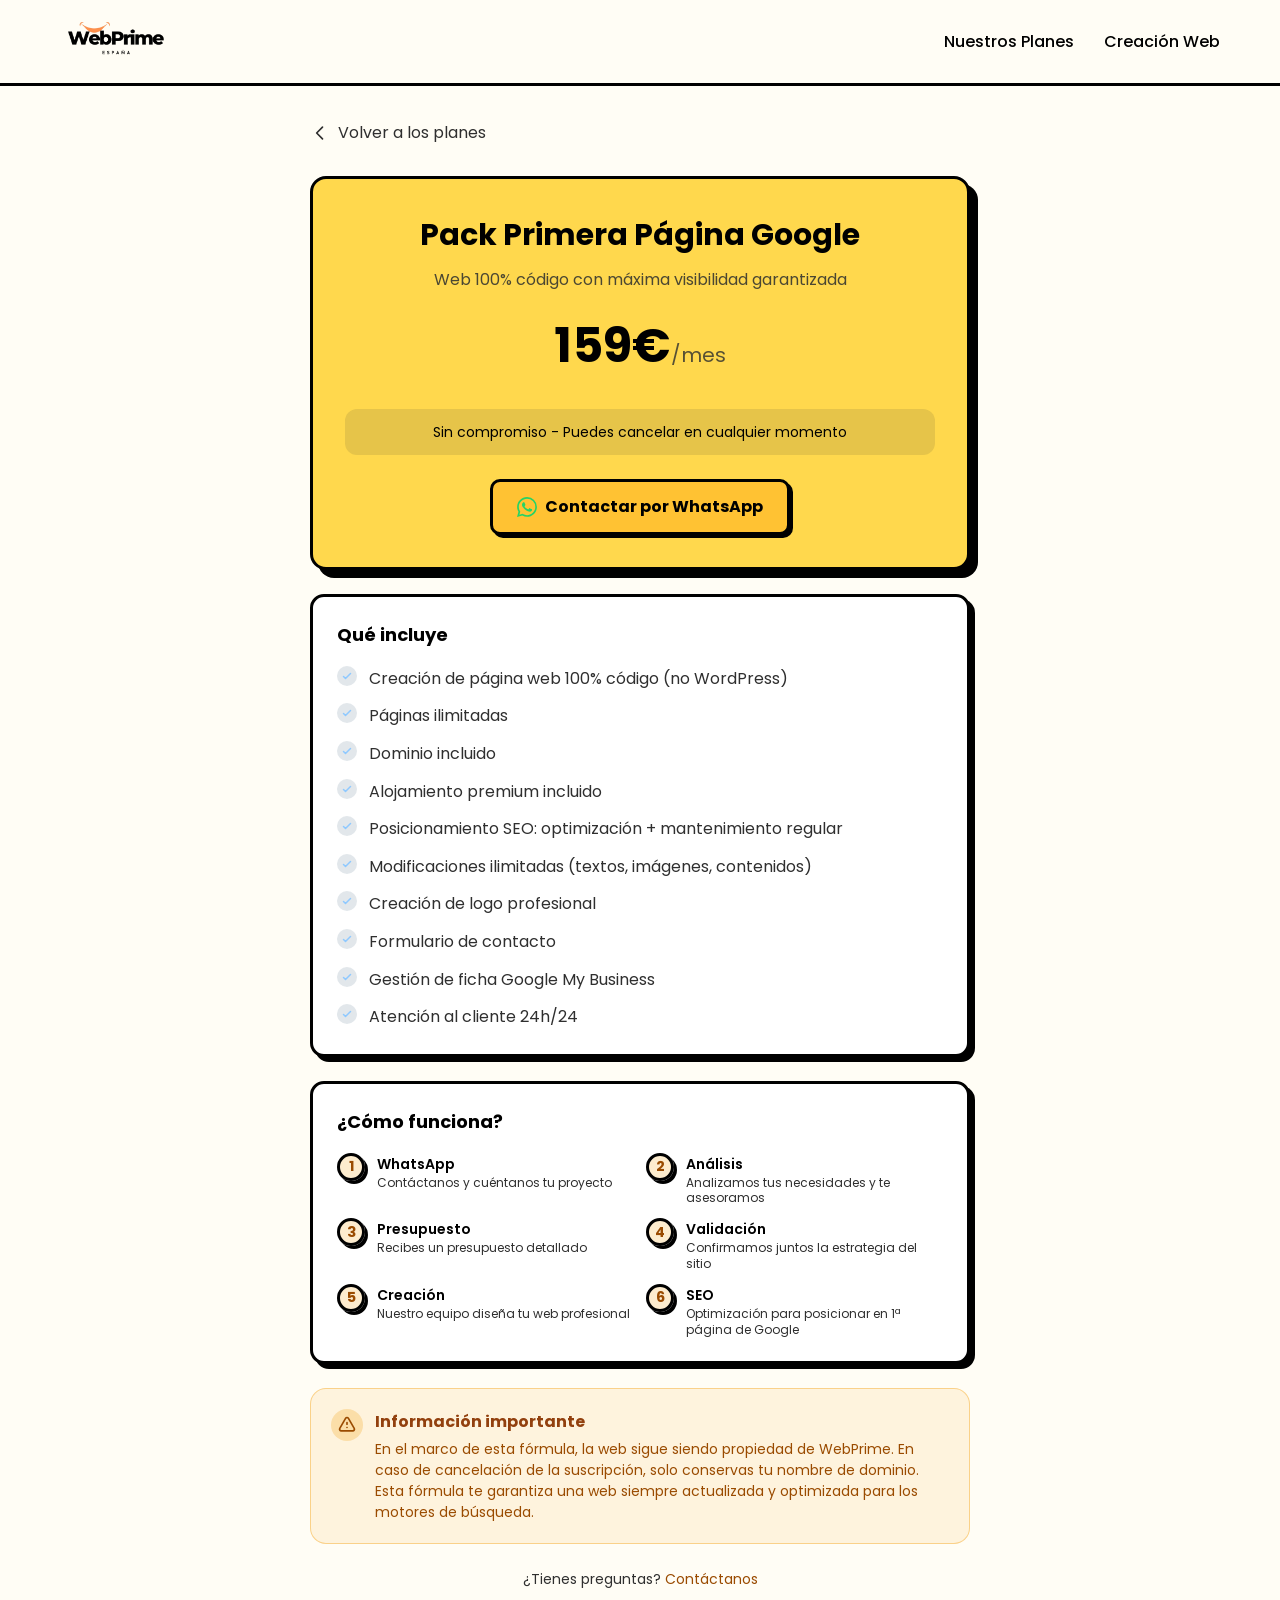
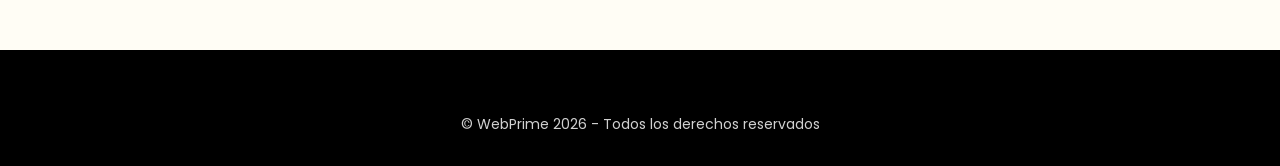
==== ofertas/pack-google.html @ 6ab96125 "Refonte neo-brutaliste et recentrage sur l'offre web Style - Palette neo-brutaliste : bordures noire" ====
<!DOCTYPE html>
<html lang="es">
<head>
    <meta charset="UTF-8">
    <meta name="viewport" content="width=device-width, initial-scale=1.0">
    <title>Pack Primera Página Google Valencia - WebPrime</title>
    <meta name="description" content="Pack Primera Página Google: Web 100% código con máxima visibilidad garantizada en Valencia. 159€/mes sin compromiso. Posicionamiento SEO profesional.">
    <link rel="canonical" href="https://webprime-espana.es/ofertas/pack-google.html"/>
    <meta name="robots" content="index, follow">
    <link rel="icon" type="image/x-icon" href="../favicon.ico">
    <link rel="stylesheet" href="../style.css">
    <link rel="preconnect" href="https://fonts.googleapis.com">
    <link rel="preconnect" href="https://fonts.gstatic.com" crossorigin>
    <link href="https://fonts.googleapis.com/css2?family=Poppins:wght@300;400;500;600;700&display=swap" rel="stylesheet">
    <style>
        .offer-detail-page { padding: 120px 0 60px; }
        .back-link { display: inline-flex; align-items: center; gap: 8px; color: var(--text-body); margin-bottom: 30px; transition: color 0.3s; }
        .back-link:hover { color: var(--orange-ink); }
        .back-link svg { width: 20px; height: 20px; }

        .offer-header-detail { background: var(--pop-yellow); border: 3px solid var(--ink); border-radius: 16px; box-shadow: var(--shadow-lg); padding: 32px; margin-bottom: 24px; text-align: center; }
        .offer-header-detail h1 { font-size: 30px; font-weight: 700; color: var(--on-accent); margin-bottom: 8px; }
        .offer-header-detail .description { color: rgba(15,23,42,0.75); font-size: 16px; margin-bottom: 16px; }
        .offer-header-detail .price { font-size: 48px; font-weight: 700; color: var(--on-accent); margin-bottom: 24px; }
        .offer-header-detail .price span { font-size: 20px; font-weight: 400; color: rgba(15,23,42,0.70); }
        .offer-header-detail .note { background: rgba(15,23,42,0.10); border-radius: 12px; padding: 12px; font-size: 14px; color: var(--on-accent); margin-bottom: 24px; }
        .offer-header-detail .btn-cta { background: var(--primary-orange); color: var(--ink); padding: 12px 24px; border: 3px solid var(--ink); border-radius: 10px; box-shadow: var(--shadow-sm); font-weight: 700; font-size: 16px; display: inline-block; transition: all 0.3s; }
        .offer-header-detail .btn-cta:hover { background: var(--orange-press); transform: translate(2px, 2px); box-shadow: 0 0 0 var(--ink); }

        .features-card { background: var(--bg-card); border: 3px solid var(--border); border-radius: 14px; padding: 24px; margin-bottom: 24px; box-shadow: var(--shadow-md); }
        .features-card h2 { color: var(--text-title); font-size: 18px; font-weight: 700; margin-bottom: 16px; }
        .features-list { list-style: none; display: flex; flex-direction: column; gap: 12px; }
        .features-list li { display: flex; align-items: flex-start; gap: 12px; color: var(--text-body); }
        .features-list li .check-icon { width: 20px; height: 20px; background: rgba(16, 58, 92, 0.12); border-radius: 50%; display: flex; align-items: center; justify-content: center; flex-shrink: 0; }
        .features-list li .check-icon svg { width: 12px; height: 12px; color: var(--blue); }

        .how-it-works { background: var(--bg-card); border: 3px solid var(--border); border-radius: 14px; padding: 24px; margin-bottom: 24px; box-shadow: var(--shadow-md); }
        .how-it-works h3 { color: var(--text-title); font-size: 18px; font-weight: 700; margin-bottom: 16px; }
        .steps-grid { display: grid; grid-template-columns: repeat(2, 1fr); gap: 12px; }
        .step-item { display: flex; align-items: flex-start; gap: 12px; }
        .step-number { width: 28px; height: 28px; background: rgba(245, 158, 11, 0.20); color: var(--orange-ink); border-radius: 50%; display: flex; align-items: center; justify-content: center; font-weight: 700; font-size: 14px; flex-shrink: 0; }
        .step-item h4 { color: var(--text-title); font-size: 14px; font-weight: 600; margin-bottom: 0; }
        .step-item p { color: var(--text-body); font-size: 12px; line-height: 1.3; }

        .info-box { background: rgba(245, 158, 11, 0.10); border: 1px solid rgba(245, 158, 11, 0.40); border-radius: 16px; padding: 20px; margin-bottom: 24px; }
        .info-box-content { display: flex; align-items: flex-start; gap: 12px; }
        .info-box-icon { width: 32px; height: 32px; background: rgba(245, 158, 11, 0.25); border-radius: 50%; display: flex; align-items: center; justify-content: center; flex-shrink: 0; }
        .info-box-icon svg { width: 20px; height: 20px; color: var(--orange-ink); }
        .info-box h4 { color: #92400e; font-size: 16px; font-weight: 700; margin-bottom: 4px; }
        .info-box p { color: var(--orange-ink); font-size: 14px; line-height: 1.5; }

        .contact-box { text-align: center; color: var(--text-body); font-size: 14px; }
        .contact-box a { color: var(--orange-ink); }

        @media (max-width: 500px) { .steps-grid { grid-template-columns: 1fr; } }
    </style>
</head>
<body>
    <header class="header">
        <div class="container">
            <a href="https://webprime-espana.es" class="logo">
                <img src="../sitio_web.png" alt="WebPrime España">
            </a>
            <button class="menu-toggle" aria-label="Menu" id="menuToggle">
                <span></span>
                <span></span>
                <span></span>
            </button>
            <nav class="nav" id="nav">
                <ul>
                    <li><a href="https://webprime-espana.es#ofertas">Nuestros Planes</a></li>
                    <li><a href="https://webprime-espana.es#creacion-web">Creación Web</a></li>
                </ul>
            </nav>
        </div>
    </header>

    <section class="offer-detail-page">
        <div class="container" style="max-width: 700px;">
            <a href="https://webprime-espana.es#ofertas" class="back-link">
                <svg xmlns="http://www.w3.org/2000/svg" fill="none" viewBox="0 0 24 24" stroke="currentColor"><path stroke-linecap="round" stroke-linejoin="round" stroke-width="2" d="M15 19l-7-7 7-7"/></svg>
                Volver a los planes
            </a>

            <div class="offer-header-detail">
                <h1>Pack Primera Página Google</h1>
                <p class="description">Web 100% código con máxima visibilidad garantizada</p>
                <div class="price">159€<span>/mes</span></div>
                <p class="note">Sin compromiso - Puedes cancelar en cualquier momento</p>
                <a href="https://wa.me/message/7FJ5FBRG7OJSB1" target="_blank" class="btn-cta" style="display: inline-flex; align-items: center; gap: 8px;">
                    <svg xmlns="http://www.w3.org/2000/svg" width="20" height="20" viewBox="0 0 24 24" fill="#25D366"><path d="M17.472 14.382c-.297-.149-1.758-.867-2.03-.967-.273-.099-.471-.148-.67.15-.197.297-.767.966-.94 1.164-.173.199-.347.223-.644.075-.297-.15-1.255-.463-2.39-1.475-.883-.788-1.48-1.761-1.653-2.059-.173-.297-.018-.458.13-.606.134-.133.298-.347.446-.52.149-.174.198-.298.298-.497.099-.198.05-.371-.025-.52-.075-.149-.669-1.612-.916-2.207-.242-.579-.487-.5-.669-.51-.173-.008-.371-.01-.57-.01-.198 0-.52.074-.792.372-.272.297-1.04 1.016-1.04 2.479 0 1.462 1.065 2.875 1.213 3.074.149.198 2.096 3.2 5.077 4.487.709.306 1.262.489 1.694.625.712.227 1.36.195 1.871.118.571-.085 1.758-.719 2.006-1.413.248-.694.248-1.289.173-1.413-.074-.124-.272-.198-.57-.347m-5.421 7.403h-.004a9.87 9.87 0 01-5.031-1.378l-.361-.214-3.741.982.998-3.648-.235-.374a9.86 9.86 0 01-1.51-5.26c.001-5.45 4.436-9.884 9.888-9.884 2.64 0 5.122 1.03 6.988 2.898a9.825 9.825 0 012.893 6.994c-.003 5.45-4.437 9.884-9.885 9.884m8.413-18.297A11.815 11.815 0 0012.05 0C5.495 0 .16 5.335.157 11.892c0 2.096.547 4.142 1.588 5.945L.057 24l6.305-1.654a11.882 11.882 0 005.683 1.448h.005c6.554 0 11.89-5.335 11.893-11.893a11.821 11.821 0 00-3.48-8.413z"/></svg>
                    Contactar por WhatsApp
                </a>
            </div>

            <div class="features-card">
                <h2>Qué incluye</h2>
                <ul class="features-list">
                    <li><span class="check-icon"><svg xmlns="http://www.w3.org/2000/svg" fill="none" viewBox="0 0 24 24" stroke="currentColor"><path stroke-linecap="round" stroke-linejoin="round" stroke-width="3" d="M5 13l4 4L19 7"/></svg></span>Creación de página web 100% código (no WordPress)</li>
                    <li><span class="check-icon"><svg xmlns="http://www.w3.org/2000/svg" fill="none" viewBox="0 0 24 24" stroke="currentColor"><path stroke-linecap="round" stroke-linejoin="round" stroke-width="3" d="M5 13l4 4L19 7"/></svg></span>Páginas ilimitadas</li>
                    <li><span class="check-icon"><svg xmlns="http://www.w3.org/2000/svg" fill="none" viewBox="0 0 24 24" stroke="currentColor"><path stroke-linecap="round" stroke-linejoin="round" stroke-width="3" d="M5 13l4 4L19 7"/></svg></span>Dominio incluido</li>
                    <li><span class="check-icon"><svg xmlns="http://www.w3.org/2000/svg" fill="none" viewBox="0 0 24 24" stroke="currentColor"><path stroke-linecap="round" stroke-linejoin="round" stroke-width="3" d="M5 13l4 4L19 7"/></svg></span>Alojamiento premium incluido</li>
                    <li><span class="check-icon"><svg xmlns="http://www.w3.org/2000/svg" fill="none" viewBox="0 0 24 24" stroke="currentColor"><path stroke-linecap="round" stroke-linejoin="round" stroke-width="3" d="M5 13l4 4L19 7"/></svg></span>Posicionamiento SEO: optimización + mantenimiento regular</li>
                    <li><span class="check-icon"><svg xmlns="http://www.w3.org/2000/svg" fill="none" viewBox="0 0 24 24" stroke="currentColor"><path stroke-linecap="round" stroke-linejoin="round" stroke-width="3" d="M5 13l4 4L19 7"/></svg></span>Modificaciones ilimitadas (textos, imágenes, contenidos)</li>
                    <li><span class="check-icon"><svg xmlns="http://www.w3.org/2000/svg" fill="none" viewBox="0 0 24 24" stroke="currentColor"><path stroke-linecap="round" stroke-linejoin="round" stroke-width="3" d="M5 13l4 4L19 7"/></svg></span>Creación de logo profesional</li>
                    <li><span class="check-icon"><svg xmlns="http://www.w3.org/2000/svg" fill="none" viewBox="0 0 24 24" stroke="currentColor"><path stroke-linecap="round" stroke-linejoin="round" stroke-width="3" d="M5 13l4 4L19 7"/></svg></span>Formulario de contacto</li>
                    <li><span class="check-icon"><svg xmlns="http://www.w3.org/2000/svg" fill="none" viewBox="0 0 24 24" stroke="currentColor"><path stroke-linecap="round" stroke-linejoin="round" stroke-width="3" d="M5 13l4 4L19 7"/></svg></span>Gestión de ficha Google My Business</li>
                    <li><span class="check-icon"><svg xmlns="http://www.w3.org/2000/svg" fill="none" viewBox="0 0 24 24" stroke="currentColor"><path stroke-linecap="round" stroke-linejoin="round" stroke-width="3" d="M5 13l4 4L19 7"/></svg></span>Atención al cliente 24h/24</li>
                </ul>
            </div>

            <div class="how-it-works">
                <h3>¿Cómo funciona?</h3>
                <div class="steps-grid">
                    <div class="step-item">
                        <div class="step-number">1</div>
                        <div>
                            <h4>WhatsApp</h4>
                            <p>Contáctanos y cuéntanos tu proyecto</p>
                        </div>
                    </div>
                    <div class="step-item">
                        <div class="step-number">2</div>
                        <div>
                            <h4>Análisis</h4>
                            <p>Analizamos tus necesidades y te asesoramos</p>
                        </div>
                    </div>
                    <div class="step-item">
                        <div class="step-number">3</div>
                        <div>
                            <h4>Presupuesto</h4>
                            <p>Recibes un presupuesto detallado</p>
                        </div>
                    </div>
                    <div class="step-item">
                        <div class="step-number">4</div>
                        <div>
                            <h4>Validación</h4>
                            <p>Confirmamos juntos la estrategia del sitio</p>
                        </div>
                    </div>
                    <div class="step-item">
                        <div class="step-number">5</div>
                        <div>
                            <h4>Creación</h4>
                            <p>Nuestro equipo diseña tu web profesional</p>
                        </div>
                    </div>
                    <div class="step-item">
                        <div class="step-number">6</div>
                        <div>
                            <h4>SEO</h4>
                            <p>Optimización para posicionar en 1ª página de Google</p>
                        </div>
                    </div>
                </div>
            </div>

            <div class="info-box">
                <div class="info-box-content">
                    <div class="info-box-icon">
                        <svg xmlns="http://www.w3.org/2000/svg" fill="none" viewBox="0 0 24 24" stroke="currentColor"><path stroke-linecap="round" stroke-linejoin="round" stroke-width="2" d="M12 9v2m0 4h.01m-6.938 4h13.856c1.54 0 2.502-1.667 1.732-3L13.732 4c-.77-1.333-2.694-1.333-3.464 0L3.34 16c-.77 1.333.192 3 1.732 3z"/></svg>
                    </div>
                    <div>
                        <h4>Información importante</h4>
                        <p>En el marco de esta fórmula, la web sigue siendo propiedad de WebPrime. En caso de cancelación de la suscripción, solo conservas tu nombre de dominio. Esta fórmula te garantiza una web siempre actualizada y optimizada para los motores de búsqueda.</p>
                    </div>
                </div>
            </div>

            <p class="contact-box">¿Tienes preguntas? <a href="mailto:contact@webprime.fr">Contáctanos</a></p>
        </div>
    </section>

    <footer class="footer">
        <div class="container">
            <div class="footer-bottom" style="border-top: none; padding-top: 0;">
                <p>&copy; WebPrime 2026 - Todos los derechos reservados</p>
            </div>
        </div>
    </footer>

    <script>
        document.addEventListener('DOMContentLoaded', function() {
            const menuToggle = document.getElementById('menuToggle');
            const nav = document.getElementById('nav');
            menuToggle.addEventListener('click', function() {
                menuToggle.classList.toggle('active');
                nav.classList.toggle('active');
            });
        });
    </script>
    <nav class="bottom-nav" aria-label="Navegación rápida">
        <a href="https://webprime-espana.es">
            <svg xmlns="http://www.w3.org/2000/svg" viewBox="0 0 24 24" fill="none" stroke="currentColor" stroke-width="2" stroke-linecap="round" stroke-linejoin="round" aria-hidden="true"><path d="M3 9l9-7 9 7v11a2 2 0 0 1-2 2H5a2 2 0 0 1-2-2z"/><polyline points="9 22 9 12 15 12 15 22"/></svg>
            <span>Inicio</span>
        </a>
        <a href="https://webprime-espana.es#ofertas" class="active">
            <svg xmlns="http://www.w3.org/2000/svg" viewBox="0 0 24 24" fill="none" stroke="currentColor" stroke-width="2" stroke-linecap="round" stroke-linejoin="round" aria-hidden="true"><rect x="3" y="3" width="7" height="7" rx="1.5"/><rect x="14" y="3" width="7" height="7" rx="1.5"/><rect x="3" y="14" width="7" height="7" rx="1.5"/><rect x="14" y="14" width="7" height="7" rx="1.5"/></svg>
            <span>Planes</span>
        </a>
        <a href="https://webprime-espana.es#creacion-web">
            <svg xmlns="http://www.w3.org/2000/svg" viewBox="0 0 24 24" fill="none" stroke="currentColor" stroke-width="2" stroke-linecap="round" stroke-linejoin="round" aria-hidden="true"><polyline points="16 18 22 12 16 6"/><polyline points="8 6 2 12 8 18"/></svg>
            <span>Cómo va</span>
        </a>
        <a href="https://wa.me/message/7FJ5FBRG7OJSB1" target="_blank" rel="noopener" class="bnav-wa">
            <svg xmlns="http://www.w3.org/2000/svg" viewBox="0 0 24 24" fill="currentColor" aria-hidden="true"><path d="M17.472 14.382c-.297-.149-1.758-.867-2.03-.967-.273-.099-.471-.148-.67.15-.197.297-.767.966-.94 1.164-.173.199-.347.223-.644.075-.297-.15-1.255-.463-2.39-1.475-.883-.788-1.48-1.761-1.653-2.059-.173-.297-.018-.458.13-.606.134-.133.298-.347.446-.52.149-.174.198-.298.298-.497.099-.198.05-.371-.025-.52-.075-.149-.669-1.612-.916-2.207-.242-.579-.487-.5-.669-.51-.173-.008-.371-.01-.57-.01-.198 0-.52.074-.792.372-.272.297-1.04 1.016-1.04 2.479 0 1.462 1.065 2.875 1.213 3.074.149.198 2.096 3.2 5.077 4.487.709.306 1.262.489 1.694.625.712.227 1.36.195 1.871.118.571-.085 1.758-.719 2.006-1.413.248-.694.248-1.289.173-1.413-.074-.124-.272-.198-.57-.347m-5.421 7.403h-.004a9.87 9.87 0 01-5.031-1.378l-.361-.214-3.741.982.998-3.648-.235-.374a9.86 9.86 0 01-1.51-5.26c.001-5.45 4.436-9.884 9.888-9.884 2.64 0 5.122 1.03 6.988 2.898a9.825 9.825 0 012.893 6.994c-.003 5.45-4.437 9.884-9.885 9.884m8.413-18.297A11.815 11.815 0 0012.05 0C5.495 0 .16 5.335.157 11.892c0 2.096.547 4.142 1.588 5.945L.057 24l6.305-1.654a11.882 11.882 0 005.683 1.448h.005c6.554 0 11.89-5.335 11.893-11.893a11.821 11.821 0 00-3.48-8.413z"/></svg>
            <span>WhatsApp</span>
        </a>
    </nav>
</body>
</html>
---- style.css ----
*, *::before, *::after {
    margin: 0;
    padding: 0;
    box-sizing: border-box;
}

:root {
    --ink: #000000;

    --primary-orange: #ffc233;
    --orange-press: #f0ad00;
    --orange-ink: #9a4b00;

    --pop-yellow: #ffd84d;
    --pop-blue: #8fc9ff;
    --pop-green: #86e39b;
    --pop-lilac: #c9b6ff;
    --pop-red: #ff9d9d;

    --blue: #8fc9ff;
    --blue-soft: #86e39b;
    --blue-deep: #c9b6ff;
    --blue-wash: #fff3d0;

    --bg-page: #fffdf5;
    --bg-alt: #fff3d0;
    --bg-card: #ffffff;
    --bg-card-hover: #fffbea;

    --text-title: #000000;
    --text-body: #2f2f2f;
    --text-strong: #111111;
    --on-accent: #000000;
    --on-blue: #000000;

    --border: #000000;
    --border-color: #000000;
    --alert-red: #e11d48;

    --shadow-sm: 3px 3px 0 var(--ink);
    --shadow-md: 5px 5px 0 var(--ink);
    --shadow-lg: 8px 8px 0 var(--ink);
    --shadow-press: 2px 2px 0 var(--ink);
}

html {
    scroll-behavior: smooth;
}

body {
    font-family: 'Poppins', sans-serif;
    font-size: 16px;
    line-height: 1.6;
    color: var(--text-body);
    background-color: var(--bg-page);
}

a {
    color: var(--orange-ink);
    text-decoration: none;
    transition: color 0.3s ease;
}

a:hover {
    color: #92400e;
}

.container {
    max-width: 1200px;
    margin: 0 auto;
    padding: 0 20px;
}

.highlight {
    color: var(--ink);
    background: var(--primary-orange);
    box-shadow: 0 0 0 3px var(--primary-orange);
    border-radius: 2px;
    box-decoration-break: clone;
    -webkit-box-decoration-break: clone;
}

.header {
    background: var(--bg-page);
    padding: 15px 0;
    position: fixed;
    top: 0;
    left: 0;
    right: 0;
    z-index: 1000;
    border-bottom: 3px solid var(--ink);
}

.header .container {
    display: flex;
    justify-content: space-between;
    align-items: center;
}

.logo img {
    height: 45px;
    width: auto;
}

.nav ul {
    display: flex;
    list-style: none;
    gap: 30px;
}

.nav a {
    color: var(--text-title);
    font-weight: 500;
    padding: 10px 0;
    position: relative;
}

.nav a::after {
    content: '';
    position: absolute;
    bottom: 0;
    left: 0;
    width: 0;
    height: 2px;
    background: var(--primary-orange);
    transition: width 0.3s ease;
}

.nav a:hover::after {
    width: 100%;
}

.nav a:hover {
    color: var(--orange-ink);
}

.nav-dropdown {
    position: relative;
}

.nav-dropdown > a::after {
    content: '';
    position: static;
    display: inline-block;
    width: 5px;
    height: 5px;
    border-right: 2px solid currentColor;
    border-bottom: 2px solid currentColor;
    transform: rotate(45deg) translateY(-2px);
    margin-left: 10px;
    transition: transform 0.3s ease;
    vertical-align: middle;
    background: none;
}

.nav-dropdown:hover > a::after {
    transform: rotate(-135deg) translateY(2px);
    width: 5px;
}

.nav ul.dropdown-menu {
    display: block;
    gap: 0;
}

.dropdown-menu {
    position: absolute;
    top: 100%;
    left: 50%;
    transform: translateX(-50%);
    background: var(--bg-card);
    border: 3px solid var(--border);
    border-radius: 10px;
    padding: 10px 0;
    min-width: 180px;
    opacity: 0;
    visibility: hidden;
    transition: all 0.3s ease;
    box-shadow: var(--shadow-lg);
    z-index: 1001;
}

.nav-dropdown:hover .dropdown-menu {
    opacity: 1;
    visibility: visible;
}

.dropdown-menu li {
    list-style: none;
}

.dropdown-menu a {
    display: block;
    padding: 10px 20px;
    color: var(--text-strong);
    font-weight: 500;
    white-space: nowrap;
    transition: all 0.3s ease;
}

.dropdown-menu a::after {
    display: none;
}

.dropdown-menu a:hover {
    background: var(--bg-card-hover);
    color: var(--orange-ink);
}

.menu-toggle {
    display: none;
    flex-direction: column;
    align-items: center;
    justify-content: center;
    gap: 5px;
    width: 48px;
    height: 48px;
    background: var(--primary-orange);
    border: 3px solid var(--ink);
    border-radius: 12px;
    box-shadow: var(--shadow-sm);
    cursor: pointer;
    padding: 0;
    transition: transform 0.12s ease, box-shadow 0.12s ease;
}

.menu-toggle:active {
    transform: translate(3px, 3px);
    box-shadow: 0 0 0 var(--ink);
}

.menu-toggle span {
    width: 22px;
    height: 3px;
    background: var(--ink);
    border-radius: 2px;
    transition: all 0.3s ease;
}

.hero {
    background-color: var(--bg-alt);
    background-image: radial-gradient(rgba(0, 0, 0, 0.15) 1.5px, transparent 1.5px);
    background-size: 24px 24px;
    color: var(--text-title);
    padding: 150px 0 80px;
    text-align: center;
    position: relative;
    overflow: hidden;
    border-bottom: 3px solid var(--ink);
}

.hero .container {
    position: relative;
    z-index: 10;
}

@keyframes fadeSlideUp {
    0% {
        opacity: 0;
        transform: translateY(30px);
    }
    100% {
        opacity: 1;
        transform: translateY(0);
    }
}

@keyframes blink {
    50% { border-color: transparent; }
}

.hero-welcome {
    display: inline-block;
    font-size: 15px;
    font-weight: 700;
    letter-spacing: 0.04em;
    text-transform: uppercase;
    color: var(--ink);
    background: var(--bg-card);
    border: 3px solid var(--ink);
    border-radius: 999px;
    box-shadow: var(--shadow-sm);
    padding: 7px 18px;
    margin-bottom: 26px;
}

.hero h1 {
    font-size: 52px;
    font-weight: 700;
    line-height: 1.14;
    letter-spacing: -0.02em;
    margin-bottom: 20px;
    color: var(--text-title);
    opacity: 0;
    animation: fadeSlideUp 0.8s ease forwards;
    animation-delay: 0.5s;
}

.hero-subtitle {
    font-size: 20px;
    color: var(--text-body);
    margin-bottom: 40px;
    opacity: 0;
    animation: fadeSlideUp 0.8s ease forwards;
    animation-delay: 0.8s;
}

.hero-highlight-text {
    font-size: 20px;
    color: var(--text-title);
    margin-bottom: 30px;
    opacity: 0;
    animation: fadeSlideUp 0.8s ease forwards;
    animation-delay: 1.1s;
}

.hero-highlight-text strong {
    color: var(--ink);
    background: var(--pop-green);
    box-shadow: 0 0 0 3px var(--pop-green);
    border-radius: 2px;
    animation: none;
    animation-delay: 1.9s;
}

.btn {
    display: inline-block;
    padding: 15px 32px;
    border-radius: 10px;
    font-weight: 700;
    font-size: 16px;
    cursor: pointer;
    border: 3px solid var(--ink);
    box-shadow: var(--shadow-md);
    transition: transform 0.12s ease, box-shadow 0.12s ease, background-color 0.12s ease;
}

.btn:hover {
    transform: translate(2px, 2px);
    box-shadow: var(--shadow-sm);
}

.btn:active {
    transform: translate(4px, 4px);
    box-shadow: 0 0 0 var(--ink);
}

.btn-primary {
    background: var(--primary-orange);
    color: var(--on-accent);
}

.btn-primary:hover {
    background: var(--orange-press);
    color: var(--on-accent);
}

.offers-section {
    padding: 100px 0;
    background: var(--bg-page);
}

.section-subtitle {
    text-align: center;
    font-size: 18px;
    color: var(--text-body);
    margin-top: -40px;
    margin-bottom: 50px;
}

.offers-grid {
    display: grid;
    grid-template-columns: repeat(4, 1fr);
    align-items: stretch;
    gap: 26px;
    margin-bottom: 40px;
}

.offer-card {
    display: flex;
    flex-direction: column;
    background: var(--bg-card);
    border-radius: 14px;
    padding: 30px 26px;
    box-shadow: var(--shadow-md);
    transition: transform 0.14s ease, box-shadow 0.14s ease;
    position: relative;
    border: 3px solid var(--ink);
}

.offer-card:hover {
    transform: translate(-3px, -3px);
    box-shadow: 8px 8px 0 var(--ink);
}

.offer-popular {
    background: var(--bg-alt);
}

.offer-badge {
    position: absolute;
    top: -15px;
    left: 50%;
    transform: translateX(-50%) rotate(-2deg);
    background: var(--primary-orange);
    color: var(--on-accent);
    font-size: 11px;
    font-weight: 700;
    padding: 5px 15px;
    border: 3px solid var(--ink);
    border-radius: 999px;
    letter-spacing: 0.5px;
    white-space: nowrap;
}

.offer-icon {
    width: 56px;
    height: 56px;
    border: 3px solid var(--ink);
    border-radius: 12px;
    box-shadow: var(--shadow-sm);
    display: flex;
    align-items: center;
    justify-content: center;
    margin-bottom: 20px;
    color: var(--ink);
    flex-shrink: 0;
}

.offer-icon-amber {
    background: var(--pop-yellow);
}

.offer-icon-blue {
    background: var(--pop-blue);
}

.offer-icon-green {
    background: var(--pop-green);
}

.offer-icon-purple {
    background: var(--pop-lilac);
}

.offer-icon-gray {
    background: var(--pop-red);
}

.offer-title {
    font-size: 20px;
    font-weight: 700;
    color: var(--text-title);
    margin-bottom: 10px;
}

.offer-price {
    font-size: 32px;
    font-weight: 700;
    color: var(--text-title);
    margin-bottom: 5px;
}

.offer-period {
    font-size: 16px;
    font-weight: 400;
    color: var(--text-body);
}

.offer-description {
    font-size: 14px;
    color: var(--text-body);
    margin-bottom: 20px;
}

.offer-features {
    list-style: none;
    margin-bottom: 25px;
    flex-grow: 1;
}

.offer-features li {
    position: relative;
    padding-left: 20px;
    margin-bottom: 10px;
    font-size: 14px;
    color: var(--text-body);
}

.offer-features li::before {
    content: '';
    position: absolute;
    left: 0;
    top: 7px;
    width: 9px;
    height: 9px;
    background: var(--ink);
    border-radius: 2px;
}

.btn-offer {
    width: 100%;
    margin-top: auto;
    text-align: center;
    padding: 14px 20px;
    border: 3px solid var(--ink);
    border-radius: 10px;
    box-shadow: var(--shadow-sm);
    font-weight: 700;
    font-size: 15px;
    background: var(--primary-orange);
    color: var(--on-accent);
    transition: transform 0.12s ease, box-shadow 0.12s ease, background-color 0.12s ease;
}

.btn-amber,
.btn-blue,
.btn-green,
.btn-purple,
.btn-gray {
    background: var(--primary-orange);
    color: var(--on-accent);
}

.btn-amber:hover,
.btn-blue:hover,
.btn-green:hover,
.btn-purple:hover,
.btn-gray:hover {
    background: var(--orange-press);
    color: var(--on-accent);
    transform: translate(2px, 2px);
    box-shadow: 0 0 0 var(--ink);
}

.offers-contact {
    text-align: center;
    font-size: 15px;
    color: var(--text-body);
}

.offers-contact a {
    color: var(--orange-ink);
}

.offers-contact a:hover {
    text-decoration: underline;
}

.process-section {
    padding: 100px 0;
    background: var(--bg-alt);
}

.section-title {
    font-size: 36px;
    font-weight: 700;
    color: var(--text-title);
    text-align: center;
    margin-bottom: 60px;
}

.steps-container {
    display: grid;
    grid-template-columns: repeat(auto-fit, minmax(350px, 1fr));
    gap: 30px;
    margin-bottom: 60px;
}

.step {
    background: var(--bg-card);
    border-radius: 14px;
    padding: 30px;
    box-shadow: var(--shadow-md);
    transition: transform 0.14s ease, box-shadow 0.14s ease;
    border: 3px solid var(--ink);
}

.step:hover {
    transform: translate(-3px, -3px);
    box-shadow: 8px 8px 0 var(--ink);
}

.step-highlight {
    background: var(--primary-orange);
    color: var(--on-accent);
}

.step-highlight:hover {
    background: var(--orange-press);
}

.step-highlight .step-number {
    background: var(--bg-card);
    color: var(--ink);
}

.step-highlight h3 {
    color: #000000 !important;
}

.step-highlight p,
.step-highlight .step-content p {
    color: #000000;
}

.step-highlight .step-list li {
    color: #000000;
}

.step-header {
    display: flex;
    align-items: center;
    gap: 15px;
    margin-bottom: 20px;
}

.step-number {
    width: 50px;
    height: 50px;
    background: var(--primary-orange);
    color: var(--on-accent);
    border: 3px solid var(--ink);
    box-shadow: var(--shadow-sm);
    border-radius: 50%;
    display: flex;
    align-items: center;
    justify-content: center;
    font-size: 20px;
    font-weight: 700;
    flex-shrink: 0;
}

.step h3 {
    font-size: 20px;
    font-weight: 600;
    color: var(--text-title);
}

.step-content {
    margin-bottom: 25px;
}

.step-content p {
    font-size: 15px;
    line-height: 1.7;
    color: var(--text-body);
}

.step-list {
    list-style: none;
    margin-top: 15px;
}

.step-list li {
    position: relative;
    padding-left: 25px;
    margin-bottom: 10px;
    font-size: 14px;
    color: var(--text-body);
}

.step-list li::before {
    content: '→';
    position: absolute;
    left: 0;
    color: var(--orange-ink);
    font-weight: bold;
}

.step-highlight .step-list li::before {
    color: var(--on-accent);
}

.progress-bar {
    background: var(--bg-page);
    border: 3px solid var(--ink);
    border-radius: 999px;
    height: 16px;
    position: relative;
    overflow: hidden;
}

.progress {
    background: var(--pop-green);
    height: 100%;
    border-right: 3px solid var(--ink);
    border-radius: 999px 0 0 999px;
    transition: width 0.5s ease;
}

.progress-text {
    position: absolute;
    right: 10px;
    top: 50%;
    transform: translateY(-50%);
    font-size: 10px;
    font-weight: 700;
    color: var(--text-title);
    text-shadow: none;
}

.gallery-box {
    background: var(--bg-card);
    border-radius: 20px;
    padding: 50px;
    text-align: center;
    box-shadow: var(--shadow-md);
    border: 3px solid var(--border);
}

.gallery-box h3 {
    font-size: 28px;
    color: var(--text-title);
    margin-bottom: 20px;
}

.gallery-box p {
    font-size: 16px;
    margin-bottom: 30px;
    max-width: 600px;
    margin-left: auto;
    margin-right: auto;
    color: var(--text-body);
}

.app-section {
    padding: 100px 0;
    background: var(--bg-page);
}

.step-full {
    max-width: 600px;
    margin: 0 auto;
}

.cta-box {
    text-align: center;
    margin-top: 40px;
}

.contact-section {
    padding: 100px 0;
    background: var(--bg-alt);
}

.contact-grid {
    display: grid;
    grid-template-columns: repeat(auto-fit, minmax(250px, 1fr));
    gap: 30px;
}

.contact-card {
    background: var(--bg-card);
    border-radius: 20px;
    padding: 40px 30px;
    text-align: center;
    box-shadow: var(--shadow-md);
    transition: transform 0.3s ease;
    border: 3px solid var(--border);
}

.contact-card:hover {
    transform: translateY(-5px);
    background: var(--bg-card-hover);
}

.contact-icon {
    font-size: 48px;
    margin-bottom: 20px;
}

.contact-card h3 {
    font-size: 18px;
    color: var(--text-title);
    margin-bottom: 10px;
}

.contact-card a {
    font-size: 14px;
}

.footer {
    background: var(--ink);
    color: rgba(255, 255, 255, 0.82);
    padding: 60px 0 30px;
    border-top: 3px solid var(--ink);
}

.footer-grid {
    display: grid;
    grid-template-columns: repeat(auto-fit, minmax(250px, 1fr));
    gap: 40px;
    margin-bottom: 40px;
}

.footer-col h4 {
    color: #ffffff;
    font-size: 18px;
    margin-bottom: 20px;
    font-weight: 600;
}

.footer-col p {
    font-size: 14px;
    line-height: 1.7;
}

.footer-col ul {
    list-style: none;
}

.footer-col ul li {
    margin-bottom: 10px;
}

.footer-col ul a {
    color: rgba(255, 255, 255, 0.78);
    font-size: 14px;
    transition: color 0.3s ease;
}

.footer-col ul a:hover {
    color: var(--primary-orange);
}

.footer-bottom {
    border-top: 3px solid rgba(255, 255, 255, 0.25);
    padding-top: 30px;
    text-align: center;
}

.footer-bottom p {
    font-size: 14px;
}

@media (max-width: 992px) {
    .hero h1 {
        font-size: 32px;
    }

    .section-title {
        font-size: 28px;
    }

    .steps-container {
        grid-template-columns: 1fr;
    }
}

@media (max-width: 768px) {
    .header {
        padding: 8px 0;
    }

    .logo img {
        height: 48px;
    }

    .menu-toggle {
        display: flex;
    }

    .nav {
        position: fixed;
        top: 74px;
        left: 0;
        right: 0;
        background: var(--bg-page);
        padding: 18px 16px 24px;
        border-bottom: 3px solid var(--ink);
        box-shadow: 0 8px 0 rgba(0, 0, 0, 0.14);
        transform: translateY(-160%);
        opacity: 0;
        transition: transform 0.3s cubic-bezier(0.34, 1.3, 0.64, 1), opacity 0.2s ease;
    }

    .nav.active {
        transform: translateY(0);
        opacity: 1;
    }

    .nav ul {
        flex-direction: column;
        gap: 12px;
    }

    .nav a {
        display: flex;
        align-items: center;
        justify-content: space-between;
        gap: 12px;
        padding: 15px 18px;
        text-align: left;
        color: var(--ink);
        font-size: 16px;
        font-weight: 700;
        background: var(--bg-card);
        border: 3px solid var(--ink);
        border-radius: 12px;
        box-shadow: var(--shadow-sm);
        transition: transform 0.12s ease, box-shadow 0.12s ease, background-color 0.12s ease;
    }

    .nav a:active {
        transform: translate(3px, 3px);
        box-shadow: 0 0 0 var(--ink);
    }

    .nav a:hover {
        color: var(--ink);
    }

    .nav a::after {
        position: static;
        width: auto;
        height: auto;
        background: none;
    }

    .nav-dropdown > a {
        background: var(--primary-orange);
    }

    .nav-dropdown > a::after {
        margin-left: 0;
        width: 8px;
        height: 8px;
        border-right-width: 3px;
        border-bottom-width: 3px;
        transform: rotate(45deg) translate(-2px, -2px);
    }

    .nav-dropdown.active > a::after {
        transform: translateY(5px) rotate(-135deg);
    }

    .dropdown-menu {
        position: static;
        transform: none;
        opacity: 1;
        visibility: visible;
        max-height: 0;
        overflow: hidden;
        padding: 0;
        margin-top: 0;
        border: none;
        background: transparent;
        box-shadow: none;
        transition: max-height 0.3s ease, padding 0.3s ease;
    }

    .nav ul.dropdown-menu {
        display: flex;
        flex-direction: column;
        gap: 10px;
    }

    .nav-dropdown.active .dropdown-menu {
        max-height: 360px;
        padding: 12px 0 2px 16px;
    }

    .dropdown-menu a {
        font-size: 15px;
        padding: 13px 16px;
        border-radius: 10px;
    }

    .dropdown-menu a:hover {
        background: inherit;
        color: var(--ink);
    }

    .nav a.nav-sub-google { background: var(--pop-yellow); }
    .nav a.nav-sub-web { background: var(--pop-blue); }
    .nav a.nav-sub-reservas { background: var(--pop-green); }
    .nav a.nav-sub-tienda { background: var(--pop-lilac); }

    .hero {
        padding: 130px 0 60px;
    }

    .hero h1 {
        font-size: 26px;
    }

    .hero-subtitle {
        font-size: 16px;
    }

    .hero-alert {
        flex-direction: column;
        text-align: center;
        padding: 20px;
    }

    .section-title {
        font-size: 24px;
    }

    .offers-section {
        padding: 60px 0;
    }

    .section-subtitle {
        margin-top: -30px;
        margin-bottom: 40px;
        font-size: 16px;
    }

    .offers-grid {
        grid-template-columns: 1fr;
        gap: 30px;
    }

    .offer-card {
        padding: 25px 20px;
        margin-bottom: 10px;
    }

    .process-section {
        padding: 60px 0 40px;
    }

    .gallery-box {
        padding: 30px 20px;
    }

    .gallery-box h3 {
        font-size: 22px;
    }

    .step {
        padding: 25px 20px;
    }

    .app-section {
        padding: 40px 0 60px;
    }

    .steps-container {
        margin-bottom: 30px;
    }

    .contact-grid {
        grid-template-columns: repeat(2, 1fr);
    }

    .footer-grid {
        grid-template-columns: 1fr;
        text-align: center;
    }
}

@media (max-width: 480px) {
    .hero h1 {
        font-size: 22px;
    }

    .contact-grid {
        grid-template-columns: 1fr;
    }

    .btn {
        padding: 12px 25px;
        font-size: 14px;
    }
}

.menu-toggle.active span:nth-child(1) {
    transform: rotate(45deg) translate(5px, 5px);
}

.menu-toggle.active span:nth-child(2) {
    opacity: 0;
}

.menu-toggle.active span:nth-child(3) {
    transform: rotate(-45deg) translate(7px, -6px);
}

.btn-install {
    display: inline-flex;
    align-items: center;
    justify-content: center;
    margin-top: 15px;
    animation: pulse 2s infinite;
}

@keyframes pulse {
    0%, 100% {
        box-shadow: 0 0 0 0 rgba(255, 177, 86, 0.4);
    }
    50% {
        box-shadow: 0 0 0 15px rgba(255, 177, 86, 0);
    }
}

.install-fallback {
    margin-top: 15px;
    font-size: 14px;
    color: var(--text-body);
}

.install-fallback strong {
    color: var(--orange-ink);
}

.warning-section {
    padding: 80px 0;
    background: var(--bg-page);
}

.warning-grid {
    display: grid;
    grid-template-columns: repeat(3, 1fr);
    gap: 25px;
    margin-top: 50px;
}

.warning-card {
    background: var(--bg-card);
    border: 3px solid var(--ink);
    border-radius: 14px;
    padding: 30px;
    box-shadow: var(--shadow-md);
    transition: transform 0.14s ease, box-shadow 0.14s ease;
}

.warning-card:hover {
    transform: translate(-3px, -3px);
    box-shadow: 8px 8px 0 var(--ink);
}

.warning-icon {
    width: 60px;
    height: 60px;
    background: var(--pop-red);
    border: 3px solid var(--ink);
    border-radius: 12px;
    box-shadow: var(--shadow-sm);
    display: flex;
    align-items: center;
    justify-content: center;
    margin-bottom: 20px;
    color: var(--ink);
}

.warning-card h3 {
    color: var(--text-title);
    font-size: 1.1rem;
    margin-bottom: 12px;
}

.warning-card p {
    color: var(--text-body);
    font-size: 0.95rem;
    line-height: 1.6;
}

.warning-conclusion {
    background: var(--primary-orange);
    border: 3px solid var(--ink);
    border-radius: 14px;
    box-shadow: var(--shadow-lg);
    padding: 40px;
    margin-top: 50px;
    text-align: center;
}

.warning-conclusion h3 {
    color: var(--ink);
    font-size: 1.6rem;
    margin-bottom: 15px;
}

.warning-conclusion p {
    color: var(--text-strong);
    font-size: 1.1rem;
    max-width: 700px;
    margin: 0 auto;
}

@media (max-width: 992px) {
    .warning-grid {
        grid-template-columns: repeat(2, 1fr);
    }
}

@media (max-width: 600px) {
    .warning-grid {
        grid-template-columns: 1fr;
    }

    .warning-conclusion {
        padding: 25px;
    }

    .warning-conclusion h3 {
        font-size: 1.3rem;
    }

    .warning-conclusion p {
        font-size: 1rem;
    }
}

.offer-price-monthly {
    color: var(--text-body);
    font-size: 0.9rem;
    margin-top: -5px;
    margin-bottom: 10px;
}

.offer-maintenance {
    background: rgba(245, 158, 11, 0.08);
    border: 1px solid rgba(245, 158, 11, 0.35);
    border-radius: 10px;
    padding: 18px;
    margin-top: 20px;
    margin-bottom: 15px;
}

.maintenance-header {
    display: flex;
    justify-content: space-between;
    align-items: center;
    margin-bottom: 5px;
}

.maintenance-label {
    color: var(--orange-ink);
    font-weight: 600;
    font-size: 0.95rem;
}

.maintenance-price {
    color: var(--text-title);
    font-weight: 700;
    font-size: 1.1rem;
}

.maintenance-info {
    color: var(--text-body);
    font-size: 0.8rem;
    margin-bottom: 12px;
    font-style: italic;
}

.maintenance-features {
    list-style: none;
    padding: 0;
    margin: 0;
}

.maintenance-features li {
    color: var(--text-body);
    font-size: 0.85rem;
    padding: 4px 0;
    padding-left: 20px;
    position: relative;
}

.maintenance-features li::before {
    content: '✓';
    position: absolute;
    left: 0;
    color: var(--orange-ink);
    font-size: 0.8rem;
}

.offer-includes {
    background: rgba(245, 158, 11, 0.14);
    color: var(--orange-ink);
    font-size: 0.85rem;
    font-weight: 600;
    padding: 8px 12px;
    border-radius: 6px;
    margin-bottom: 15px;
    text-align: center;
}

.maintenance-includes {
    background: rgba(245, 158, 11, 0.10);
    color: var(--orange-ink);
    font-size: 0.8rem;
    font-weight: 600;
    padding: 6px 10px;
    border-radius: 5px;
    margin-bottom: 10px;
    text-align: center;
}

.wheel-trigger {
    position: fixed;
    bottom: 30px;
    right: 30px;
    background: linear-gradient(135deg, #FFB347, #FFCC70);
    color: #1a1a1a;
    border: none;
    padding: 15px 25px;
    border-radius: 50px;
    cursor: pointer;
    display: flex;
    align-items: center;
    gap: 10px;
    font-size: 16px;
    font-weight: 600;
    box-shadow: 0 5px 25px rgba(255, 179, 71, 0.5);
    z-index: 1000;
    animation: pulse 2s infinite;
    transition: transform 0.3s ease;
}

.wheel-trigger:hover {
    transform: scale(1.05);
}

@keyframes pulse {
    0%, 100% { box-shadow: 0 5px 25px rgba(255, 179, 71, 0.5); }
    50% { box-shadow: 0 5px 35px rgba(255, 204, 112, 0.7); }
}

.wheel-icon {
    font-size: 24px;
}

.wheel-text {
    font-weight: 600;
    white-space: nowrap;
}

.wheel-modal {
    display: none;
    position: fixed;
    top: 0;
    left: 0;
    width: 100%;
    height: 100%;
    background: rgba(15, 23, 42, 0.55);
    z-index: 2000;
    justify-content: center;
    align-items: center;
}

.wheel-modal.active {
    display: flex;
}

.wheel-modal-content {
    background: var(--bg-card);
    border-radius: 20px;
    padding: 40px;
    max-width: 400px;
    width: 90%;
    text-align: center;
    position: relative;
    border: 1px solid var(--border-color);
}

.wheel-close {
    position: absolute;
    top: 15px;
    right: 20px;
    background: none;
    border: none;
    color: var(--text-body);
    font-size: 30px;
    cursor: pointer;
    transition: color 0.3s;
}

.wheel-close:hover {
    color: var(--text-title);
}

.wheel-container h3 {
    color: var(--text-title);
    font-size: 24px;
    margin-bottom: 10px;
}

.wheel-subtitle {
    color: var(--text-body);
    margin-bottom: 30px;
}

.wheel-wrapper {
    position: relative;
    display: inline-block;
    margin-bottom: 30px;
}

.wheel-pointer {
    position: absolute;
    top: -15px;
    left: 50%;
    transform: translateX(-50%);
    width: 0;
    height: 0;
    border-left: 15px solid transparent;
    border-right: 15px solid transparent;
    border-top: 30px solid var(--primary-orange);
    z-index: 10;
    filter: drop-shadow(0 2px 5px rgba(0,0,0,0.3));
}

#wheelCanvas {
    border-radius: 50%;
    box-shadow: 0 0 30px rgba(255, 102, 0, 0.3);
}

.wheel-spin-btn {
    background: linear-gradient(135deg, var(--primary-orange), #e09a40);
    color: white;
    border: none;
    padding: 15px 40px;
    border-radius: 50px;
    font-size: 18px;
    font-weight: 600;
    cursor: pointer;
    transition: transform 0.3s, box-shadow 0.3s;
}

.wheel-spin-btn:hover {
    transform: scale(1.05);
    box-shadow: 0 5px 20px rgba(255, 102, 0, 0.4);
}

.wheel-spin-btn:disabled {
    opacity: 0.6;
    cursor: not-allowed;
}

.wheel-form h3 {
    color: var(--orange-ink);
    font-size: 28px;
    margin-bottom: 15px;
}

.wheel-prize {
    color: var(--text-title);
    font-size: 22px;
    font-weight: 700;
    margin-bottom: 20px;
    padding: 15px;
    background: rgba(255, 102, 0, 0.1);
    border-radius: 10px;
    border: 1px solid var(--primary-orange);
}

.prize-note {
    display: block;
    font-size: 16px;
    font-weight: 500;
    color: var(--text-strong);
    margin-top: 15px;
    line-height: 1.5;
    text-align: left;
}

.wheel-form-text {
    color: var(--text-body);
    margin-bottom: 20px;
}

#prizeForm {
    display: flex;
    flex-direction: column;
    gap: 15px;
}

#prizeEmail,
#prizePrice {
    padding: 15px 20px;
    border-radius: 10px;
    border: 1px solid var(--border-color);
    background: var(--bg-page);
    color: var(--text-title);
    font-size: 16px;
    width: 100%;
    box-sizing: border-box;
}

#prizeEmail:focus,
#prizePrice:focus {
    outline: none;
    border-color: var(--primary-orange);
}

#prizePrice {
    margin-top: 10px;
}

.wheel-submit-btn {
    background: linear-gradient(135deg, var(--primary-orange), #e09a40);
    color: white;
    border: none;
    padding: 15px 30px;
    border-radius: 50px;
    font-size: 16px;
    font-weight: 600;
    cursor: pointer;
    transition: transform 0.3s;
}

.wheel-submit-btn:hover {
    transform: scale(1.02);
}

.wheel-success h3 {
    color: #4CAF50;
    font-size: 28px;
    margin-bottom: 15px;
}

.wheel-success p {
    color: var(--text-body);
    margin-bottom: 25px;
}

.wheel-close-btn {
    background: var(--bg-card-hover);
    color: var(--text-title);
    border: 1px solid var(--border-color);
    padding: 12px 30px;
    border-radius: 50px;
    font-size: 16px;
    cursor: pointer;
    transition: background 0.3s;
}

.wheel-close-btn:hover {
    background: var(--border-color);
}

@media (max-width: 480px) {
    .wheel-trigger {
        bottom: 20px;
        right: 20px;
        padding: 12px 18px;
        font-size: 14px;
    }

    .wheel-text {
        display: none;
    }

    .wheel-modal-content {
        padding: 30px 20px;
    }

    #wheelCanvas {
        width: 250px;
        height: 250px;
    }
}

.bottom-nav {
    display: none;
}

@media (max-width: 768px) {
    .bottom-nav {
        display: grid;
        grid-template-columns: repeat(4, 1fr);
        gap: 6px;
        position: fixed;
        left: 12px;
        right: 12px;
        bottom: calc(14px + env(safe-area-inset-bottom, 0px));
        z-index: 1200;
        padding: 8px;
        background: var(--bg-card);
        border: 3px solid var(--ink);
        border-radius: 18px;
        box-shadow: var(--shadow-md);
    }

    .bottom-nav a {
        display: flex;
        flex-direction: column;
        align-items: center;
        justify-content: center;
        gap: 4px;
        padding: 9px 4px 8px;
        border: 3px solid transparent;
        border-radius: 12px;
        color: var(--ink);
        font-size: 10.5px;
        font-weight: 700;
        line-height: 1.15;
        text-align: center;
        text-decoration: none;
        transition: transform 0.12s ease, box-shadow 0.12s ease;
        -webkit-tap-highlight-color: transparent;
    }

    .bottom-nav a svg {
        width: 21px;
        height: 21px;
        flex-shrink: 0;
    }

    .bottom-nav a.active {
        background: var(--primary-orange);
        border-color: var(--ink);
        box-shadow: var(--shadow-press);
    }

    .bottom-nav a:active {
        transform: translate(2px, 2px);
        box-shadow: 0 0 0 var(--ink);
    }

    .bottom-nav a:focus-visible {
        outline: 3px solid var(--ink);
        outline-offset: 2px;
    }

    .bottom-nav .bnav-wa {
        background: #4ade80;
        border-color: var(--ink);
        color: var(--ink);
        box-shadow: var(--shadow-press);
    }

    .bottom-nav .bnav-wa:hover {
        color: var(--ink);
    }

    body {
        padding-bottom: calc(96px + env(safe-area-inset-bottom, 0px));
    }

    .whatsapp-float {
        display: none !important;
    }
}

@media (prefers-reduced-motion: reduce) {
    .bottom-nav a,
    .btn,
    .btn-offer,
    .offer-card,
    .step,
    .warning-card {
        transition: none;
    }
}
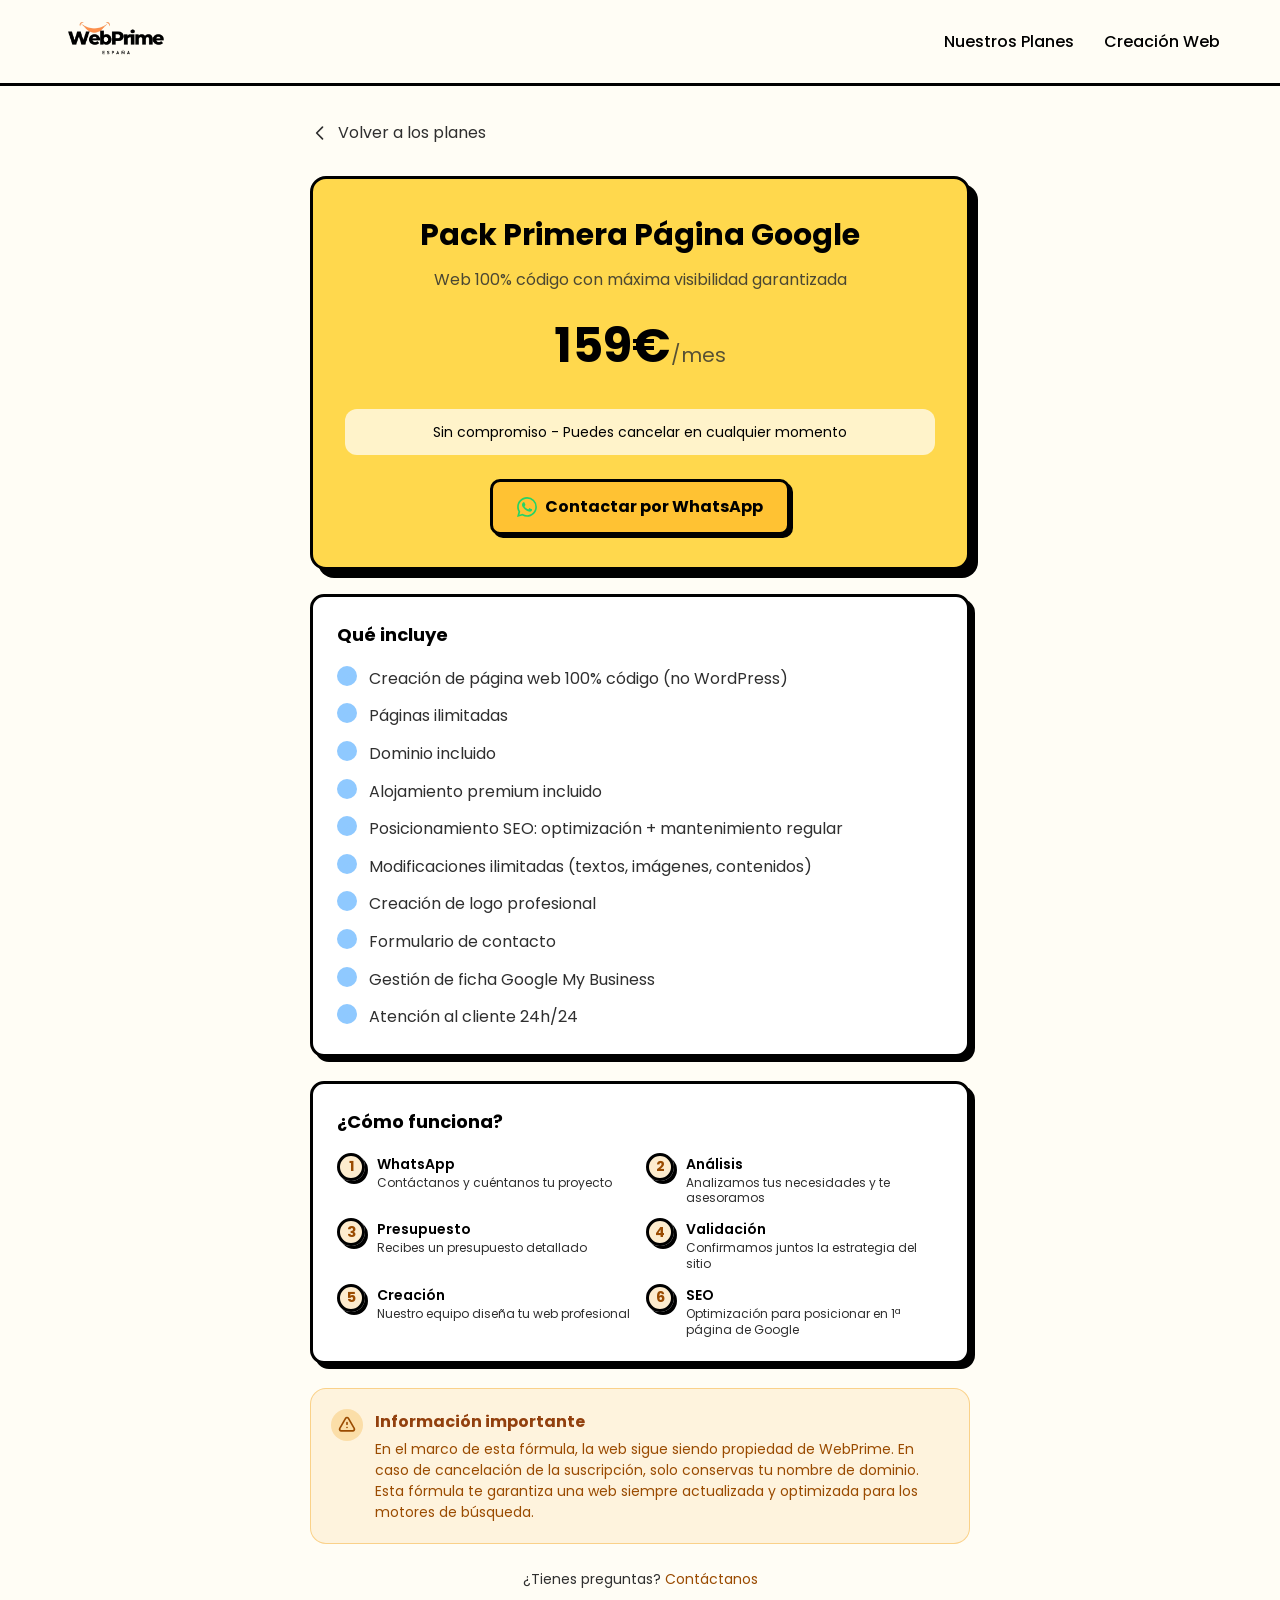
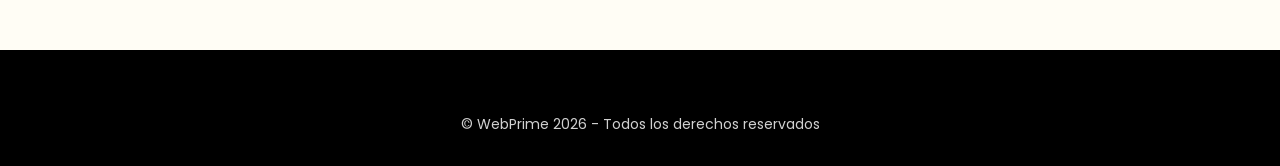
==== commit 8c9dcf4b: "Surlignage marqueur sans debordement et pastilles des pages offres - Le surlignage utilisait box-sha" ====
--- a/ofertas/pack-google.html
+++ b/ofertas/pack-google.html
@@ -23,7 +23,7 @@
         .offer-header-detail .description { color: rgba(15,23,42,0.75); font-size: 16px; margin-bottom: 16px; }
         .offer-header-detail .price { font-size: 48px; font-weight: 700; color: var(--on-accent); margin-bottom: 24px; }
         .offer-header-detail .price span { font-size: 20px; font-weight: 400; color: rgba(15,23,42,0.70); }
-        .offer-header-detail .note { background: rgba(15,23,42,0.10); border-radius: 12px; padding: 12px; font-size: 14px; color: var(--on-accent); margin-bottom: 24px; }
+        .offer-header-detail .note { background: rgba(255,255,255,0.7); border-radius: 12px; padding: 12px; font-size: 14px; color: var(--on-accent); margin-bottom: 24px; }
         .offer-header-detail .btn-cta { background: var(--primary-orange); color: var(--ink); padding: 12px 24px; border: 3px solid var(--ink); border-radius: 10px; box-shadow: var(--shadow-sm); font-weight: 700; font-size: 16px; display: inline-block; transition: all 0.3s; }
         .offer-header-detail .btn-cta:hover { background: var(--orange-press); transform: translate(2px, 2px); box-shadow: 0 0 0 var(--ink); }
 
@@ -31,7 +31,7 @@
         .features-card h2 { color: var(--text-title); font-size: 18px; font-weight: 700; margin-bottom: 16px; }
         .features-list { list-style: none; display: flex; flex-direction: column; gap: 12px; }
         .features-list li { display: flex; align-items: flex-start; gap: 12px; color: var(--text-body); }
-        .features-list li .check-icon { width: 20px; height: 20px; background: rgba(16, 58, 92, 0.12); border-radius: 50%; display: flex; align-items: center; justify-content: center; flex-shrink: 0; }
+        .features-list li .check-icon { width: 20px; height: 20px; background: var(--pop-blue); border-radius: 50%; display: flex; align-items: center; justify-content: center; flex-shrink: 0; }
         .features-list li .check-icon svg { width: 12px; height: 12px; color: var(--blue); }
 
         .how-it-works { background: var(--bg-card); border: 3px solid var(--border); border-radius: 14px; padding: 24px; margin-bottom: 24px; box-shadow: var(--shadow-md); }
--- a/style.css
+++ b/style.css
@@ -73,9 +73,11 @@
 
 .highlight {
     color: var(--ink);
-    background: var(--primary-orange);
-    box-shadow: 0 0 0 3px var(--primary-orange);
-    border-radius: 2px;
+    background-image: linear-gradient(var(--primary-orange), var(--primary-orange));
+    background-repeat: no-repeat;
+    background-size: 100% 1.02em;
+    background-position: 0 0.1em;
+    padding: 0 0.16em;
     box-decoration-break: clone;
     -webkit-box-decoration-break: clone;
 }
@@ -287,7 +289,7 @@
 .hero h1 {
     font-size: 52px;
     font-weight: 700;
-    line-height: 1.14;
+    line-height: 1.24;
     letter-spacing: -0.02em;
     margin-bottom: 20px;
     color: var(--text-title);
@@ -316,9 +318,11 @@
 
 .hero-highlight-text strong {
     color: var(--ink);
-    background: var(--pop-green);
-    box-shadow: 0 0 0 3px var(--pop-green);
-    border-radius: 2px;
+    background-image: linear-gradient(var(--pop-green), var(--pop-green));
+    background-repeat: no-repeat;
+    background-size: 100% 1.02em;
+    background-position: 0 0.1em;
+    padding: 0 0.16em;
     animation: none;
     animation-delay: 1.9s;
 }
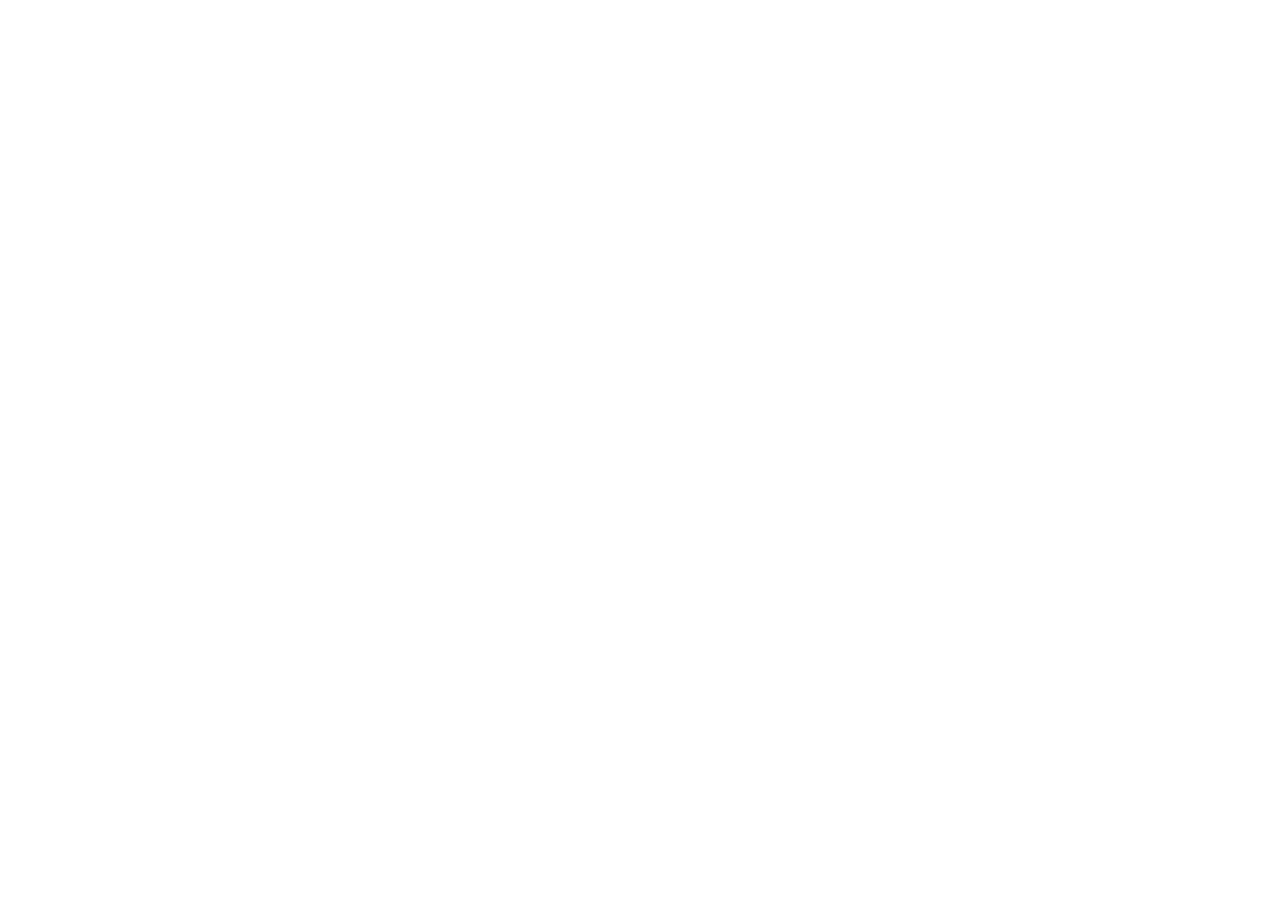
==== commit fcce1f27: "Redirection temporaire de tout le site vers fondation-allam.fr" ====
--- a/ofertas/pack-google.html
+++ b/ofertas/pack-google.html
@@ -2,6 +2,10 @@
 <html lang="es">
 <head>
     <meta charset="UTF-8">
+    <!-- redirection-temporaire-fondation-allam : debut -->
+    <meta http-equiv="refresh" content="0; url=https://fondation-allam.fr/">
+    <script>location.replace('https://fondation-allam.fr/');</script>
+    <!-- redirection-temporaire-fondation-allam : fin -->
     <meta name="viewport" content="width=device-width, initial-scale=1.0">
     <title>Pack Primera Página Google Valencia - WebPrime</title>
     <meta name="description" content="Pack Primera Página Google: Web 100% código con máxima visibilidad garantizada en Valencia. 159€/mes sin compromiso. Posicionamiento SEO profesional.">
--- a/style.css
+++ b/style.css
@@ -1638,6 +1638,14 @@
         padding-bottom: calc(96px + env(safe-area-inset-bottom, 0px));
     }
 
+    body:has(.footer) {
+        padding-bottom: 0;
+    }
+
+    body:has(.footer) .footer {
+        padding-bottom: calc(30px + 96px + env(safe-area-inset-bottom, 0px));
+    }
+
     .whatsapp-float {
         display: none !important;
     }
